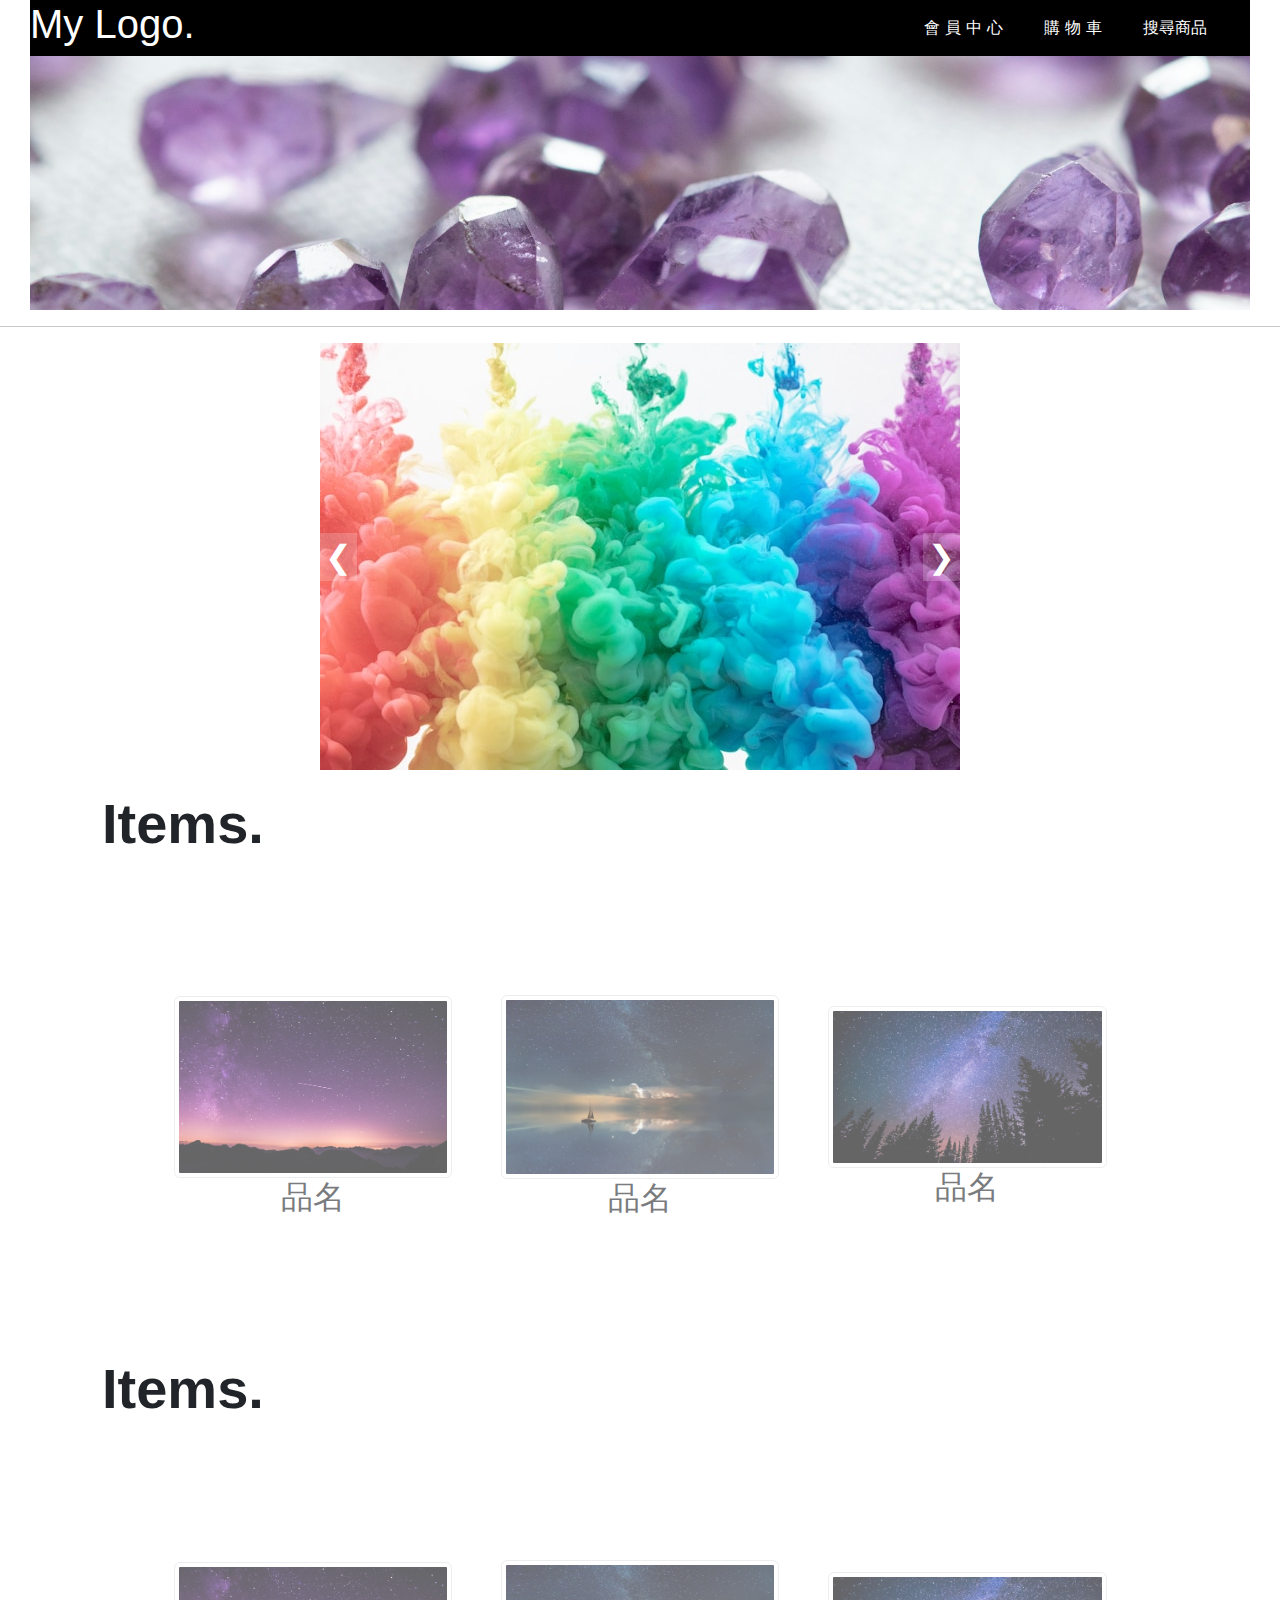
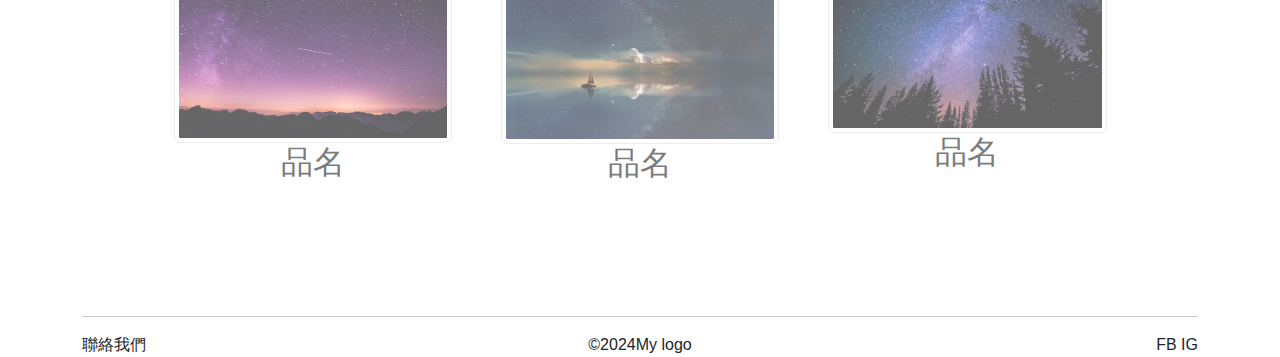
==== index.html @ 3692b8fe "0618PJ" ====
<!doctype html>
<html lang="en">

<head>
  <meta charset="utf-8">
  <meta name="viewport" content="width=device-width, initial-scale=1">
  <title>Home Page</title>
  <link href="https://cdn.jsdelivr.net/npm/bootstrap@5.3.3/dist/css/bootstrap.min.css" rel="stylesheet"
    integrity="sha384-QWTKZyjpPEjISv5WaRU9OFeRpok6YctnYmDr5pNlyT2bRjXh0JMhjY6hW+ALEwIH" crossorigin="anonymous">
  <link rel='stylesheet' href='https://cdnjs.cloudflare.com/ajax/libs/font-awesome/6.5.2/css/all.css'
    integrity='sha512-U9Y1sGB3sLIpZm3ePcrKbXVhXlnQNcuwGQJ2WjPjnp6XHqVTdgIlbaDzJXJIAuCTp3y22t+nhI4B88F/5ldjFA=='
    crossorigin='anonymous' />
  <link rel="stylesheet" href="index.css">

</head>

<body>
  <nav class="fixed-top">
    <h1><a href="index.html">My Logo.</a></h1>
    <ul id="nav-ul">
      <li><a href="user.html" class="btn myBtn"><i class="fa-solid fa-user"></i>會員中心</a></li>
      <li><a href="shoppingCart.html" class="btn myBtn "><i class="fa-solid fa-cart-arrow-down"></i>購物車</a>
      </li>
      <li><button class="btn myBtn" id="searchBtn"><i class="fa-solid fa-magnifying-glass"></i><span>搜尋商品</span>
          <input type="text" style="display: none;" id="searchInput" placeholder="輸入商品名稱">
        </button></li>
    </ul>
  </nav>
  <div class="banner"></div>
  <!-- 上方NAV以及橫幅End -->

  <hr>
  <div class="container">
    <div class="row">
      <div class="col-12 d-flex justify-content-center">
        <div class="slider ">
          <div class="slides">
            <img src="./images/slide-img1.jpg" alt="" class="slide img-fluid">
            <img src="./images/slide-img2.jpg" alt="" class="slide img-fluid">
            <img src="./images/slide-img3.jpg" alt="" class="slide img-fluid">
          </div>
          <button class="prev" onclick="prevSlide()">&#10094</button>
          <button class="next" onclick="nextSlide()">&#10095</button>
        </div>
      </div>
    </div>
    <!-- Slider End -->

    <div class="row">
      <div class="col">
        <h1 class="title">Items.</h1>
        <div class="items">
          <div class="col-3 mx-4 item"><img src="./images/item1.jpg" alt="" class="img-thumbnail">
            <h2 class="text-center">品名</h2>
          </div>
          <div class="col-3 mx-4 item"><img src="./images/item2.jpg" alt="" class="img-thumbnail">
            <h2 class="text-center">品名</h2>
          </div>
          <div class="col-3 mx-4 item"><img src="./images/item3.jpg" alt="" class="img-thumbnail">
            <h2 class="text-center">品名</h2>
          </div>
        </div>
      </div>
    </div>
    <!-- 商品第一層 End -->

    <div class="row">
      <div class="col">
        <h1 class="title">Items.</h1>
        <div class="items">
          <div class="col-3 mx-4 item"><img src="./images/item1.jpg" alt="" class="img-thumbnail">
            <h2 class="text-center">品名</h2>
          </div>
          <div class="col-3 mx-4 item"><img src="./images/item2.jpg" alt="" class="img-thumbnail">
            <h2 class="text-center">品名</h2>
          </div>
          <div class="col-3 mx-4 item"><img src="./images/item3.jpg" alt="" class="img-thumbnail">
            <h2 class="text-center">品名</h2>
          </div>
        </div>
      </div>
    </div>
    <!-- 商品第二層 End -->
    <hr>
    <footer>
      <div class="row">
        <div class="col">
          <div class="footer-info d-flex">
            <div class="col-4 ">聯絡我們</div>
            <div class="col-4 text-center">&copy;2024My logo</div>
            <div class="col-4 text-end">FB IG</div>
          </div>
        </div>
      </div>
    </footer>
    <!-- 頁尾 End -->
  </div>

  <script src="index.js"></script>
  <script src="https://cdn.jsdelivr.net/npm/bootstrap@5.3.3/dist/js/bootstrap.bundle.min.js"
    integrity="sha384-YvpcrYf0tY3lHB60NNkmXc5s9fDVZLESaAA55NDzOxhy9GkcIdslK1eN7N6jIeHz"
    crossorigin="anonymous"></script>
</body>

</html>
---- index.css ----
* {
  font-family: Arial, Helvetica, sans-serif;
}
a {
  text-decoration: none;
  color: white;
}
ul {
  list-style: none;
}
/* ---------------全域Util--------------- */
nav {
  margin: 0px 30px;
  display: flex;
  justify-content: space-between;
  background-color: black;
  color: white;
  transition: all 1s;
}
nav:hover {
  background-color: rgb(215, 164, 227);
}
.title {
  font-size: 3.5em;
  padding: 20px;
  font-weight: bold;
}
#nav-ul {
  display: flex;
  justify-content: center;
  column-gap: 10px;
  align-items: center;
  margin: 0;
  padding: 0;
  letter-spacing: 5px;
  margin-right: 30px;
}
.banner {
  margin: 10px 30px;
  background-image: url(./images/banner1.jpg);
  height: 300px;
  background-position: center;
  background-repeat: no-repeat;
  background-size: cover;
  transition: all 1s ease;
}
.myBtn {
  color: white;
}
.myBtn:hover {
  background-color: hsl(289, 53%, 87%);
  color: black;
}
#searchInput {
  width: 200px;
  padding: 5px;
  border: none;
  border-radius: 5px;
  outline: none;
}
/* ---------------Nav-Util--------------- */

.slider {
  position: relative;
}

.slider button {
  position: absolute;
  top: 50%;
  transform: translateY(-50%);
  font-size: 2rem;
  padding: 0 5px;
  background-color: rgba(255, 255, 255, 0.195);
  color: white;
  border: none;
  cursor: pointer;
  transition: all 1s;
}
.prev {
  left: 0;
}
.next {
  right: 0;
}
.slider button:hover {
  background-color: black;
}

.slider img {
  display: none;
}

img.displaySlide {
  display: flex;
  animation: fade 1.5s;
}
@keyframes fade {
  from {
    opacity: 0.5;
  }
  to {
    opacity: 1;
  }
}
/* ---------------Slider Util--------------- */
.items {
  display: flex;
  height: 50dvh;
  justify-content: center;
  align-items: center;
}
.item {
  opacity: 0.6;
  transition: all 1s ease;
}
.item:hover {
  opacity: 1;
  transform: scale(1.1);
}
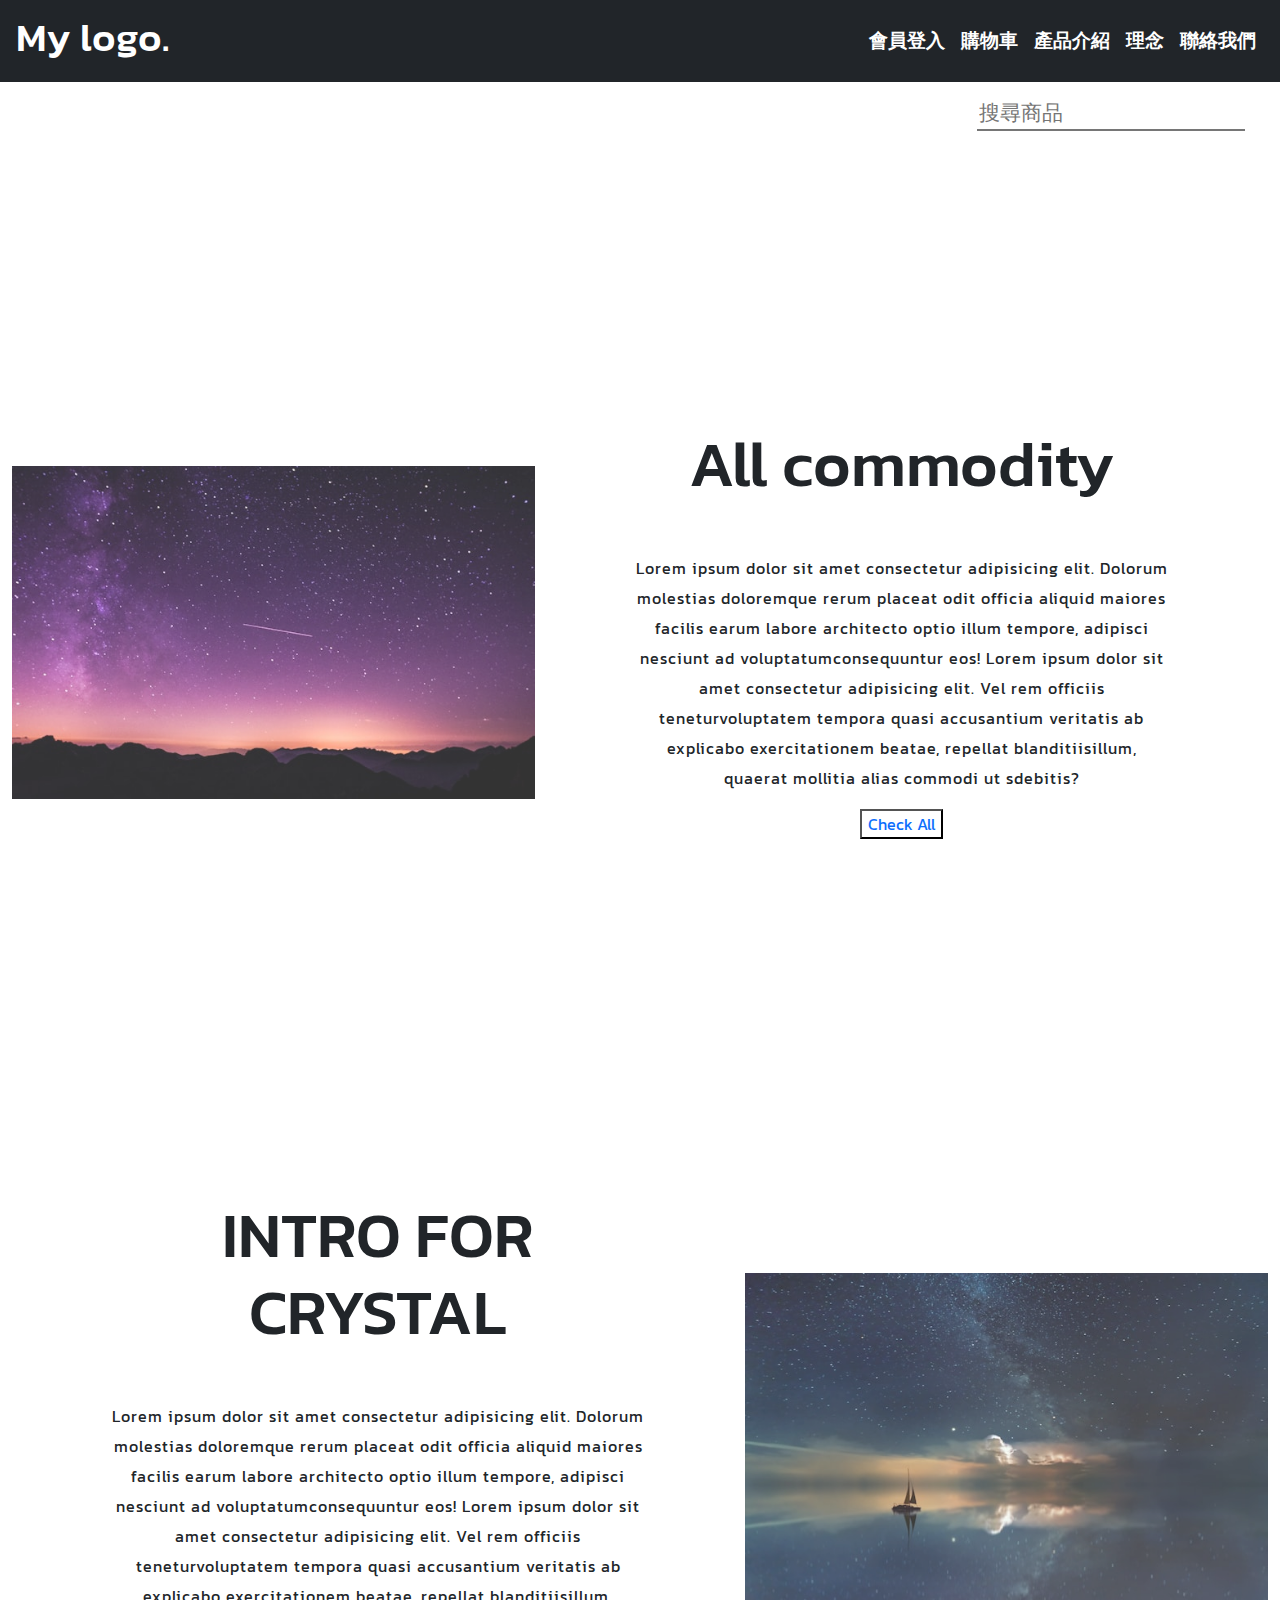
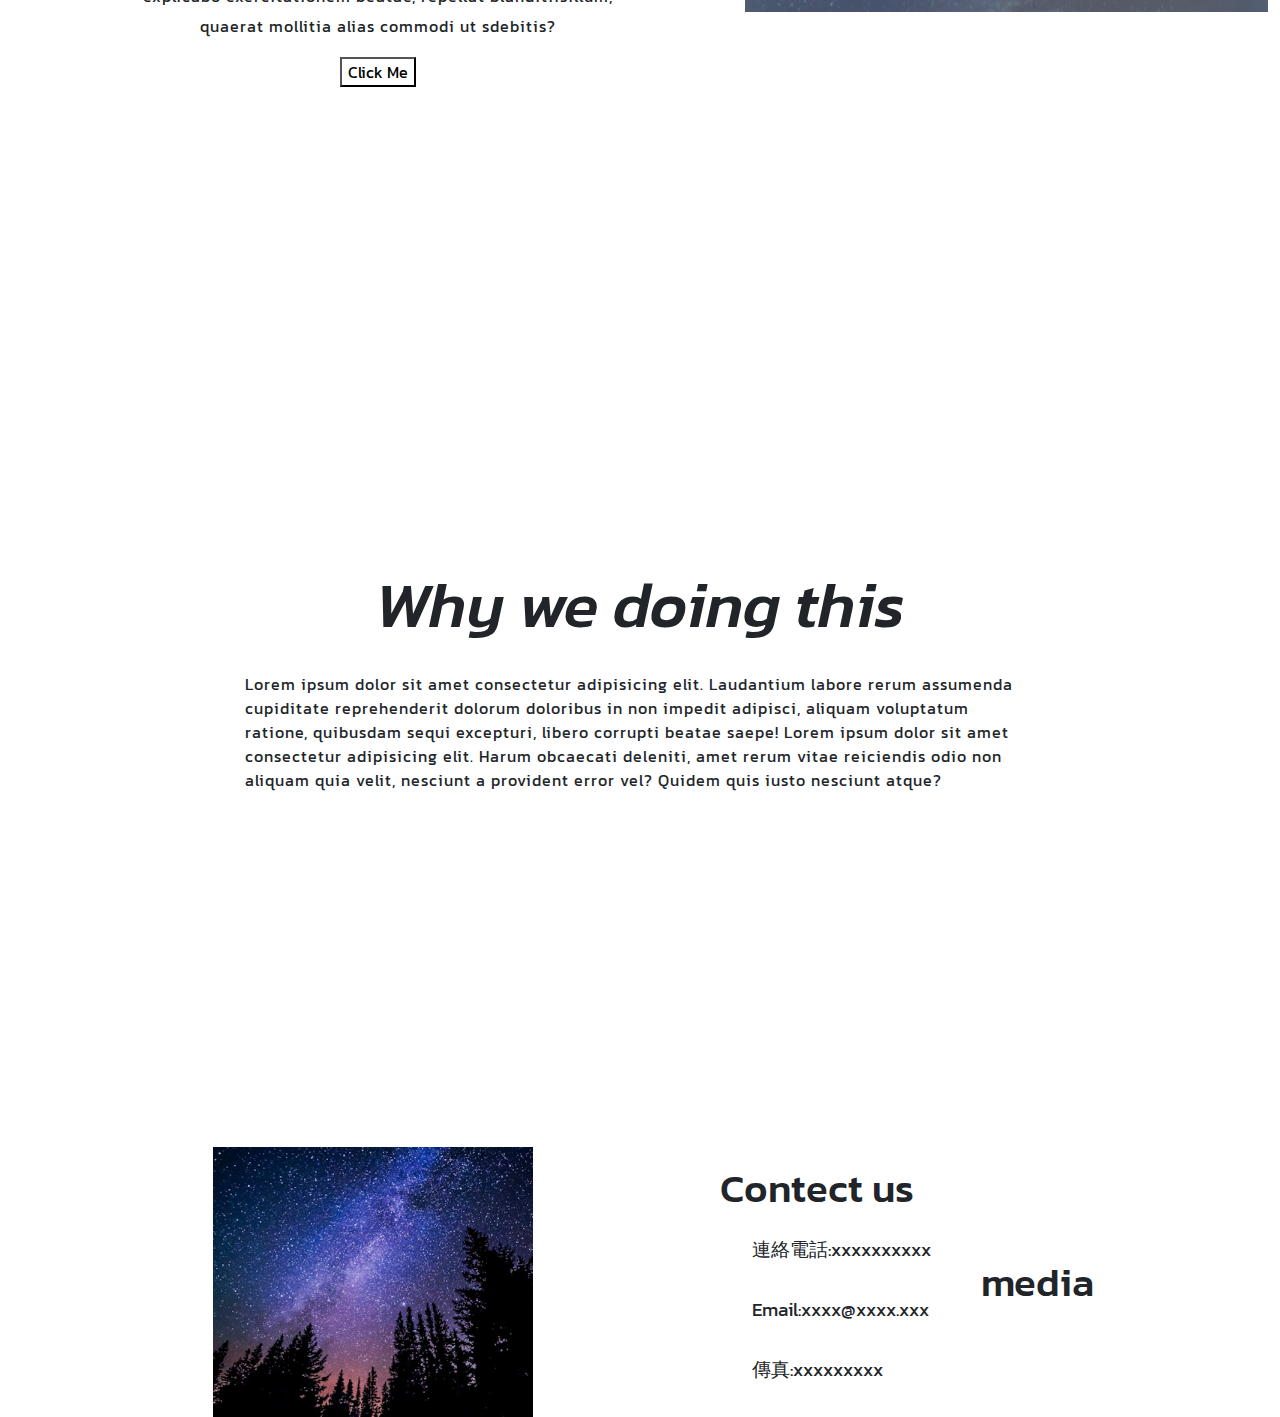
==== commit 3f93d927: "0801pj" ====
--- a/index.html
+++ b/index.html
@@ -10,91 +10,137 @@
   <link rel='stylesheet' href='https://cdnjs.cloudflare.com/ajax/libs/font-awesome/6.5.2/css/all.css'
     integrity='sha512-U9Y1sGB3sLIpZm3ePcrKbXVhXlnQNcuwGQJ2WjPjnp6XHqVTdgIlbaDzJXJIAuCTp3y22t+nhI4B88F/5ldjFA=='
     crossorigin='anonymous' />
+  <link rel="stylesheet" href="all.css">
   <link rel="stylesheet" href="index.css">
+  <link rel="shortcut icon" href="./images/web-icon.png">
 
 </head>
 
 <body>
-  <nav class="fixed-top">
-    <h1><a href="index.html">My Logo.</a></h1>
-    <ul id="nav-ul">
-      <li><a href="user.html" class="btn myBtn"><i class="fa-solid fa-user"></i>會員中心</a></li>
-      <li><a href="shoppingCart.html" class="btn myBtn "><i class="fa-solid fa-cart-arrow-down"></i>購物車</a>
-      </li>
-      <li><button class="btn myBtn" id="searchBtn"><i class="fa-solid fa-magnifying-glass"></i><span>搜尋商品</span>
-          <input type="text" style="display: none;" id="searchInput" placeholder="輸入商品名稱">
-        </button></li>
-    </ul>
+  <nav class="navbar navbar-dark bg-dark navbar-expand-sm fixed-top px-3">
+    <a href="#search-input" style=" text-decoration: none;">
+      <h1 class="navbar-brand font-big">My logo.</h1>
+    </a>
+    <button class="navbar-toggler" data-bs-toggle="collapse" data-bs-target="#menu">
+      <span class="navbar-toggler-icon"></span>
+    </button>
+    <div class="collapse navbar-collapse justify-content-end" id="menu">
+      <ul class="navbar-nav">
+        <li class="nav-item"><a href="user.html" class="nav-link guide">會員登入</a></li>
+        <li class="nav-item"><a href="" class="nav-link guide">購物車</a></li>
+        <li class="nav-item"><a href="#item-guide" class="nav-link guide"><span>產品介紹</span></a></li>
+        <li class="nav-item"><a href="#reason" class="nav-link guide"><span>理念</span></a></li>
+        <li class="nav-item"><a href="#contect" class="nav-link guide"><span>聯絡我們</span></a></li>
+
+      </ul>
+
+    </div>
   </nav>
-  <div class="banner"></div>
-  <!-- 上方NAV以及橫幅End -->
 
-  <hr>
-  <div class="container">
-    <div class="row">
-      <div class="col-12 d-flex justify-content-center">
-        <div class="slider ">
-          <div class="slides">
-            <img src="./images/slide-img1.jpg" alt="" class="slide img-fluid">
-            <img src="./images/slide-img2.jpg" alt="" class="slide img-fluid">
-            <img src="./images/slide-img3.jpg" alt="" class="slide img-fluid">
-          </div>
-          <button class="prev" onclick="prevSlide()">&#10094</button>
-          <button class="next" onclick="nextSlide()">&#10095</button>
-        </div>
+  <!-- end of navbar -->
+
+  <div class="go-top">
+    <a href="#nav">
+      <i class="fa-solid fa-turn-up"></i>
+    </a>
+  </div>
+  <!-- end of the go top btn -->
+
+
+  <div class="container-fluid">
+    <div class="row my-5 py-5">
+      <div class="col-md-4  offset-md-1 col guide">
+      </div>
+      <div class="col-md-3 offset-md-4 col">
+        <form class="search-form">
+          <label for="search-input"><i class="fa-solid fa-magnifying-glass"></i></label>
+          <input type="text" placeholder="搜尋商品" id="search-input">
+        </form>
       </div>
     </div>
-    <!-- Slider End -->
 
-    <div class="row">
-      <div class="col">
-        <h1 class="title">Items.</h1>
-        <div class="items">
-          <div class="col-3 mx-4 item"><img src="./images/item1.jpg" alt="" class="img-thumbnail">
-            <h2 class="text-center">品名</h2>
-          </div>
-          <div class="col-3 mx-4 item"><img src="./images/item2.jpg" alt="" class="img-thumbnail">
-            <h2 class="text-center">品名</h2>
-          </div>
-          <div class="col-3 mx-4 item"><img src="./images/item3.jpg" alt="" class="img-thumbnail">
-            <h2 class="text-center">品名</h2>
+    <!-- first All items introduction-->
+
+    <div class="row myItem" id="item-guide">
+      <div class="col-12 d-sm-flex  text-center">
+        <div class="col-sm-5  myItem-pic-all col-12"></div>
+        <div class="col-sm-7 item-info col-12">
+          <div class="text-center align-items-center">
+            <h2>All commodity</h2>
+            <p> Lorem ipsum dolor sit amet consectetur adipisicing elit. Dolorum molestias doloremque rerum placeat odit
+              officia aliquid maiores facilis earum labore architecto optio illum tempore, adipisci nesciunt ad
+              voluptatumconsequuntur eos! Lorem ipsum dolor sit amet consectetur adipisicing elit. Vel rem officiis
+              teneturvoluptatem tempora quasi accusantium veritatis ab explicabo exercitationem beatae, repellat
+              blanditiisillum, quaerat mollitia alias commodi ut sdebitis?
+            </p>
+            <button type="button"><a href="AllCategory.html">Check All</a></button>
           </div>
         </div>
       </div>
     </div>
-    <!-- 商品第一層 End -->
+    <!-- second item types -->
 
-    <div class="row">
-      <div class="col">
-        <h1 class="title">Items.</h1>
-        <div class="items">
-          <div class="col-3 mx-4 item"><img src="./images/item1.jpg" alt="" class="img-thumbnail">
-            <h2 class="text-center">品名</h2>
-          </div>
-          <div class="col-3 mx-4 item"><img src="./images/item2.jpg" alt="" class="img-thumbnail">
-            <h2 class="text-center">品名</h2>
-          </div>
-          <div class="col-3 mx-4 item"><img src="./images/item3.jpg" alt="" class="img-thumbnail">
-            <h2 class="text-center">品名</h2>
+    <div class="row myItem" id="item-guide">
+      <div class="col-12 d-flex flex-column flex-sm-row text-center">
+        <div class="col-sm-5 myItem-pic-type col-12 order-first order-sm-last"></div>
+        <div class="col-sm-7 item-info col-12 order-last order-sm-first">
+          <div class="text-center align-items-center">
+            <h2>INTRO FOR CRYSTAL</h2>
+            <p>
+              Lorem ipsum dolor sit amet consectetur adipisicing elit. Dolorum molestias doloremque rerum placeat odit
+              officia aliquid maiores facilis earum labore architecto optio illum tempore, adipisci nesciunt ad
+              voluptatumconsequuntur eos! Lorem ipsum dolor sit amet consectetur adipisicing elit. Vel rem officiis
+              teneturvoluptatem tempora quasi accusantium veritatis ab explicabo exercitationem beatae, repellat
+              blanditiisillum, quaerat mollitia alias commodi ut sdebitis?
+            </p>
+            <button type="button">Click Me</button>
           </div>
         </div>
       </div>
     </div>
-    <!-- 商品第二層 End -->
-    <hr>
-    <footer>
-      <div class="row">
-        <div class="col">
-          <div class="footer-info d-flex">
-            <div class="col-4 ">聯絡我們</div>
-            <div class="col-4 text-center">&copy;2024My logo</div>
-            <div class="col-4 text-end">FB IG</div>
-          </div>
+
+
+
+
+
+    <div class="row reason" id="reason">
+      <div class="col-8 offset-2  reason-info">
+        <h2>Why we doing this</h2>
+        <p>Lorem ipsum dolor sit amet consectetur adipisicing elit. Laudantium labore rerum assumenda cupiditate
+          reprehenderit dolorum doloribus in non impedit adipisci, aliquam voluptatum ratione, quibusdam sequi
+          excepturi, libero corrupti beatae saepe! Lorem ipsum dolor sit amet consectetur adipisicing elit. Harum
+          obcaecati deleniti, amet rerum vitae reiciendis odio non aliquam quia velit, nesciunt a provident error vel?
+          Quidem quis iusto nesciunt atque?</p>
+      </div>
+    </div>
+
+
+    <div class="row footer-info" id="contect">
+      <div class="col-10 offset-1 col-sm-3 offset-sm-2  myLogoImg "></div>
+      <div class="col-12 col-sm-5 offset-sm-1 about mt-3">
+        <div>
+          <h3 class="h1">Contect us</h3>
+          <ul>
+            <li>連絡電話:xxxxxxxxxx</li>
+            <li>Email:xxxx@xxxx.xxx</li>
+            <li>傳真:xxxxxxxxx</li>
+          </ul>
+        </div>
+        <div>
+          <h3 class="h1">media</h3>
+          <ul>
+            <li><a href="" class="media-icon"><i class="fa-brands fa-x-twitter"></i></a></li>
+            <li><a href="" class="media-icon"><i class="fa-brands fa-instagram"></i></a></li>
+            <li><a href="" class="media-icon"><i class="fa-brands fa-facebook"></i></a></li>
+          </ul>
         </div>
       </div>
-    </footer>
-    <!-- 頁尾 End -->
+    </div>
+
+
+    <!-- container div -->
   </div>
+
 
   <script src="index.js"></script>
   <script src="https://cdn.jsdelivr.net/npm/bootstrap@5.3.3/dist/js/bootstrap.bundle.min.js"
--- a/all.css
+++ b/all.css
@@ -0,0 +1,80 @@
+@import url("https://fonts.googleapis.com/css2?family=Kanit:ital,wght@0,100;0,200;0,300;0,400;0,500;0,600;0,700;0,800;0,900;1,100;1,200;1,300;1,400;1,500;1,600;1,700;1,800;1,900&display=swap");
+* {
+  font-family: "Kanit", "Times New Roman", Times, serif;
+}
+a {
+  text-decoration: none;
+}
+ul {
+  list-style: none;
+}
+/* ---------------全域Util--------------- */
+/* here's Go back to the top button */
+
+.go-top {
+  position: fixed;
+  left: 95%;
+  top: 90%;
+  font-size: 2rem;
+  display: flex;
+  flex-direction: column;
+}
+.go-top:hover::after {
+  content: "回到最上層";
+  font-size: 1rem;
+  color: black;
+  font-weight: bold;
+  padding: 5px;
+}
+.font-big {
+  font-size: 40px;
+}
+.guide {
+  font-size: 1.2rem;
+  font-weight: bold;
+  color: white;
+}
+
+/* end of navbar */
+.search-form {
+  font-size: 1.3rem;
+}
+.search-form input {
+  outline: none;
+  border-top: none;
+  border-left: none;
+  border-right: none;
+}
+.search-form input:hover {
+  outline: auto;
+  outline-color: black;
+}
+.search-form input:active {
+  border-color: blanchedalmond;
+  box-shadow: 2px 2px 2px black;
+}
+
+/* here's footer section */
+
+.footer-info {
+  height: 30dvh;
+}
+
+.about {
+  display: flex;
+  justify-content: center;
+  align-items: center;
+  column-gap: 50px;
+  font-size: 1.2rem;
+  line-height: 60px;
+}
+.myLogoImg {
+  background-image: url(./images/item3.jpg);
+  background-position: center;
+  background-size: cover;
+  background-repeat: no-repeat;
+  height: 100%;
+}
+.media-icon {
+  color: black;
+}
--- a/index.css
+++ b/index.css
@@ -1,119 +1,132 @@
-* {
-  font-family: Arial, Helvetica, sans-serif;
-}
-a {
-  text-decoration: none;
-  color: white;
-}
-ul {
-  list-style: none;
-}
-/* ---------------全域Util--------------- */
-nav {
-  margin: 0px 30px;
-  display: flex;
-  justify-content: space-between;
-  background-color: black;
-  color: white;
-  transition: all 1s;
-}
-nav:hover {
-  background-color: rgb(215, 164, 227);
-}
-.title {
-  font-size: 3.5em;
-  padding: 20px;
-  font-weight: bold;
-}
-#nav-ul {
+/* here's tp to the section */
+.guide ul {
+  padding: 0px;
   display: flex;
   justify-content: center;
-  column-gap: 10px;
-  align-items: center;
-  margin: 0;
-  padding: 0;
-  letter-spacing: 5px;
-  margin-right: 30px;
+  font-size: 1.3rem;
+  column-gap: 50px;
+  font-weight: bold;
+  border-bottom: 2px solid violet;
 }
-.banner {
-  margin: 10px 30px;
-  background-image: url(./images/banner1.jpg);
-  height: 300px;
-  background-position: center;
-  background-repeat: no-repeat;
-  background-size: cover;
-  transition: all 1s ease;
-}
-.myBtn {
-  color: white;
-}
-.myBtn:hover {
-  background-color: hsl(289, 53%, 87%);
+
+.guide a {
   color: black;
 }
-#searchInput {
-  width: 200px;
-  padding: 5px;
-  border: none;
+
+.guide li {
+  transition: 0.3s all;
+}
+.guide li:hover {
+  background-color: rgb(208, 208, 208);
   border-radius: 5px;
-  outline: none;
 }
-/* ---------------Nav-Util--------------- */
+/* ------------------------------------ */
 
-.slider {
-  position: relative;
+.myItem {
+  min-height: 90dvh;
 }
 
-.slider button {
-  position: absolute;
-  top: 50%;
-  transform: translateY(-50%);
-  font-size: 2rem;
-  padding: 0 5px;
-  background-color: rgba(255, 255, 255, 0.195);
-  color: white;
-  border: none;
-  cursor: pointer;
-  transition: all 1s;
-}
-.prev {
-  left: 0;
-}
-.next {
-  right: 0;
-}
-.slider button:hover {
-  background-color: black;
+/* here is the pic basic setting */
+.myItem-pic-all,
+.myItem-pic-type {
+  min-height: 300px;
+  background-repeat: no-repeat;
+  background-size: contain;
+  background-position: center;
+  opacity: 0.8;
+  transition: 0.5s all ease;
 }
 
-.slider img {
-  display: none;
+/* ------------------------------------ */
+
+/* and you can change the background img here */
+.myItem-pic-all {
+  background-image: url(./images/item1.jpg);
+}
+.myItem-pic-type {
+  background-image: url(./images/item2.jpg);
 }
 
-img.displaySlide {
+/* ------------------------------------ */
+/* here's the img hover */
+.myItem-pic-all:hover,
+.myItem-pic-type:hover {
+  opacity: 1;
+}
+
+/* ------------------------------------ */
+
+.item-info {
   display: flex;
-  animation: fade 1.5s;
+  flex-direction: column;
+  justify-content: center;
+  align-items: flex-start;
+  padding: 0 100px;
 }
-@keyframes fade {
-  from {
-    opacity: 0.5;
+.item-info h2 {
+  margin-bottom: 50px;
+  font-size: 4rem;
+}
+.item-info p {
+  letter-spacing: 1px;
+  line-height: 30px;
+}
+@media screen and (max-width: 575px) {
+  .item-info h2 {
+    font-size: 3rem;
   }
-  to {
-    opacity: 1;
+  .item-info p {
+    letter-spacing: 1px;
+    line-height: 20px;
+    text-align: center;
+  }
+  .item-info {
+    padding: 0;
   }
 }
-/* ---------------Slider Util--------------- */
-.items {
+@media screen and (max-width: 661px) {
+  .item-info h2 {
+    font-size: 3rem;
+  }
+  .item-info p {
+    letter-spacing: 0.5px;
+    line-height: 20px;
+  }
+  .item-info {
+    padding: 0 100px;
+  }
+}
+.item-info button {
+  background-color: transparent;
+}
+/* footer what are we doing this for */
+
+.reason {
+  height: 100dvh;
+}
+.reason-info {
   display: flex;
-  height: 50dvh;
+  flex-direction: column;
   justify-content: center;
   align-items: center;
 }
-.item {
-  opacity: 0.6;
-  transition: all 1s ease;
+.reason-info h2 {
+  font-size: 4rem;
+  font-style: italic;
 }
-.item:hover {
-  opacity: 1;
-  transform: scale(1.1);
+.reason-info p {
+  letter-spacing: 1px;
+  padding: 20px;
 }
+@media screen and (max-width: 575px) {
+  .reason-info h2 {
+    font-size: 3rem;
+    font-style: italic;
+  }
+  .reason-info p {
+    letter-spacing: none;
+    padding: 20px;
+    margin-bottom: 25px;
+    text-align: center;
+  }
+}
